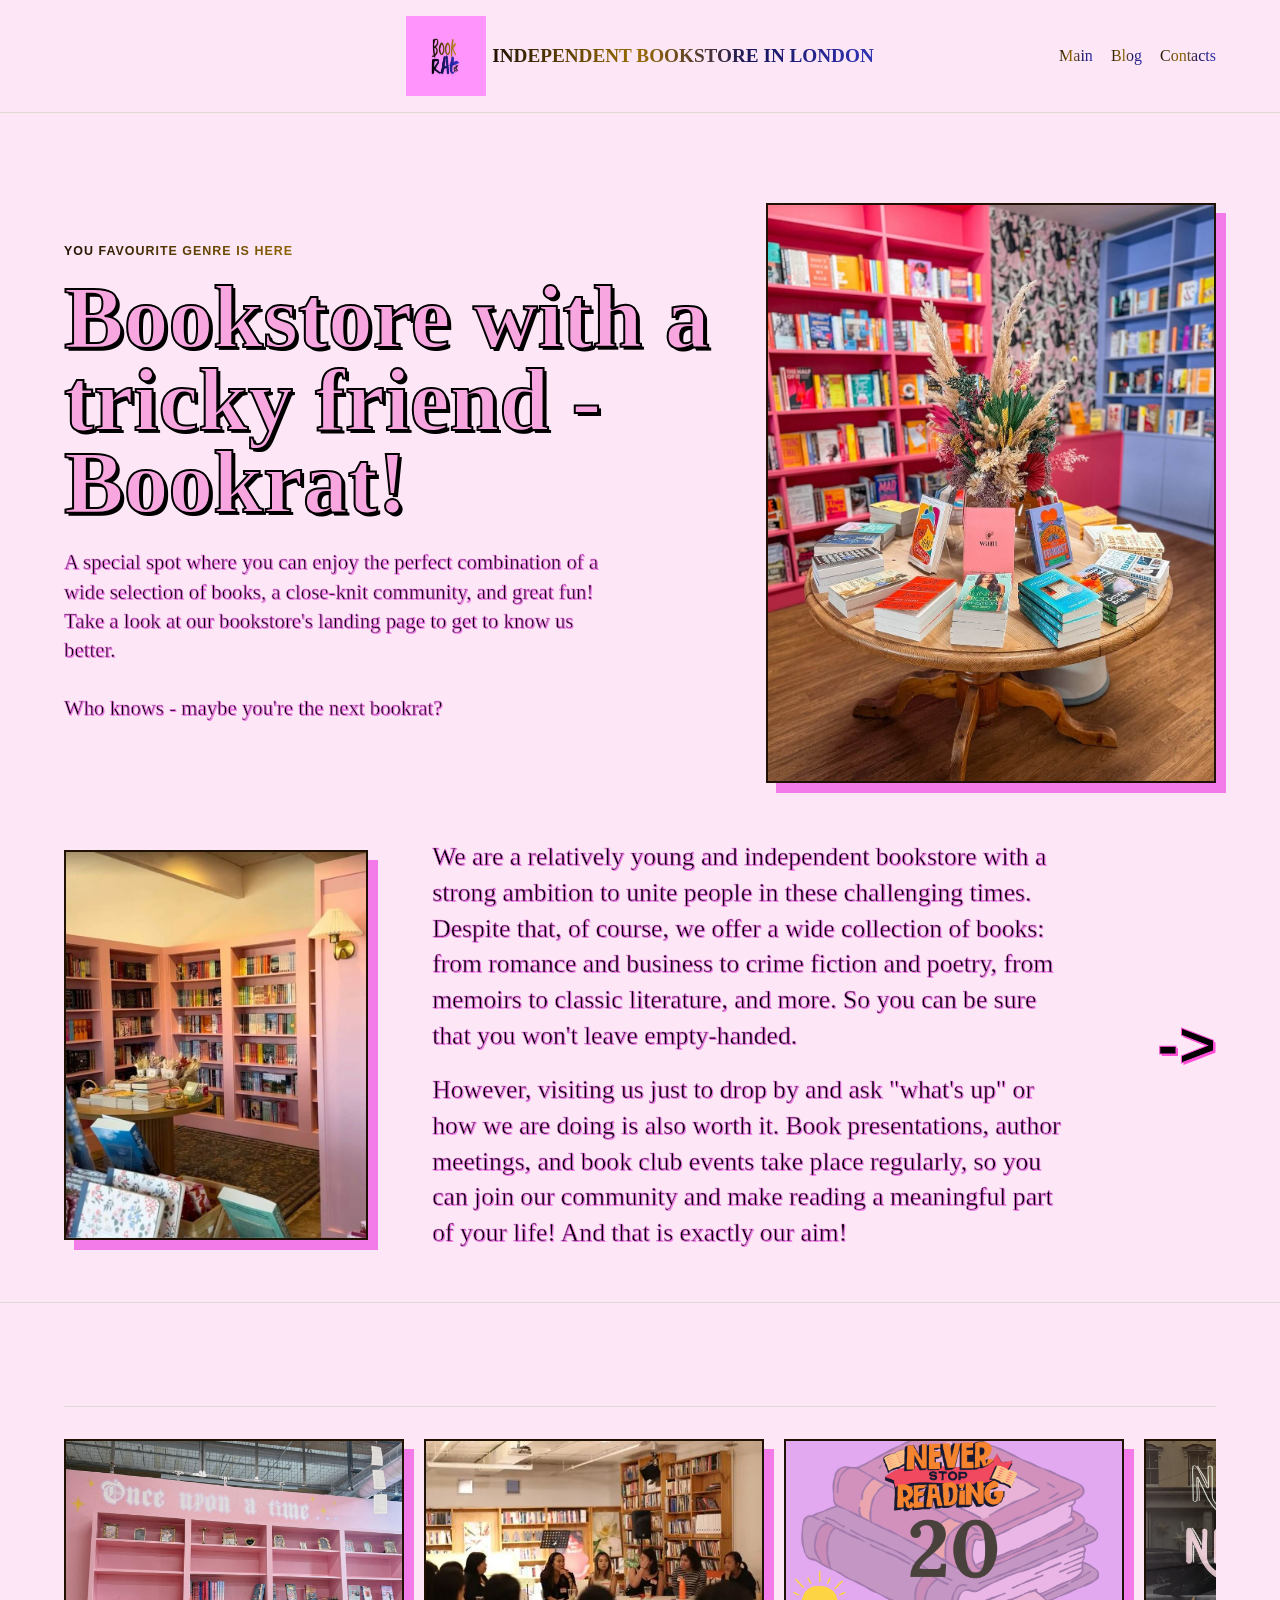
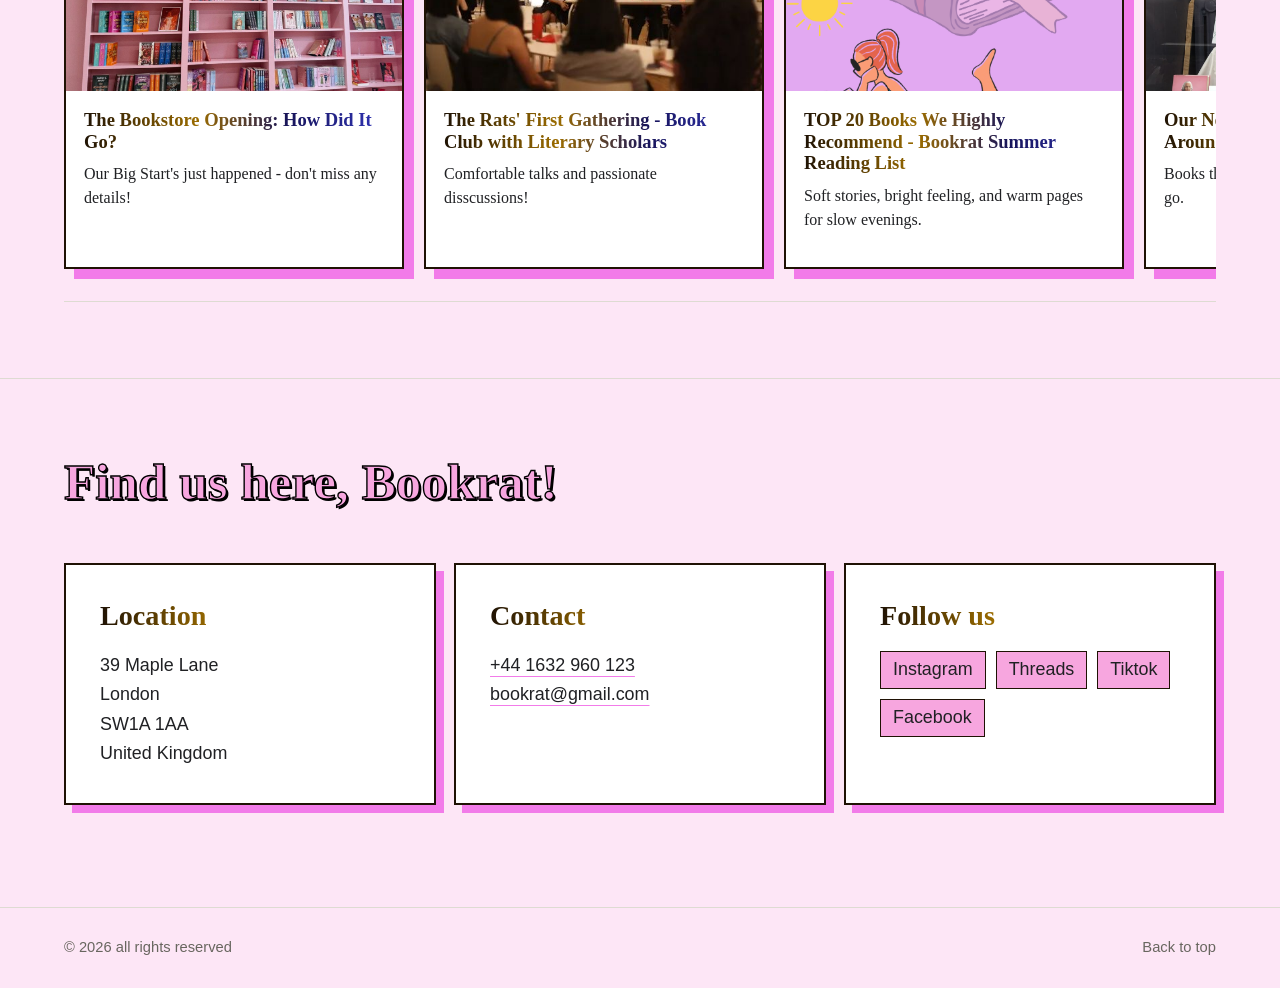
==== test1.html @ ea2aa586 "first upload pictures + html + css + backups" ====
<!doctype html>
<html lang="en">
  <head>
    <meta charset="utf-8">
    <meta name="viewport" content="width=device-width, initial-scale=1">
    <title>Independent Bookstore in London</title>
    <meta name="description" content="A static export of Nastusya Book News from WordPress.">
    <link rel="stylesheet" href="test1.css">
  </head>
  <body>
    <header class="site-header">
      <a class="site-title" href="#top" aria-label="Nastusya Book News home">
        <img class="site-logo" src="Images/BookRat.png" alt="">
        <span class="logo-text">Independent Bookstore in London</span>
      </a>
      <nav class="site-nav" aria-label="Primary navigation">
        <a href="#posts">Main</a>
        <a href="#gallery">Blog</a>
        <a href="#about">Contacts</a>
      </nav>
    </header>

    <main id="top">
      <section id="posts" class="hero" aria-labelledby="home-title">
        <div class="hero-copy">
          <p class="eyebrow">You favourite genre is here</p>
          <h1 id="home-title">Bookstore with a tricky friend - Bookrat!</h1>
          <p>
            A special spot where you can enjoy the perfect combination of a wide selection of books, a close-knit community, and great fun! Take a look
            at our bookstore's landing page to get to know us better.
            <br><br>
            Who knows - maybe you're the next bookrat?
          </p>
        </div>
        <div class="hero-image-wrap">
          <img
            class="hero-image"
            src="Images/main2.jpg"
            alt="Bookstore scene"
          >
        </div>
        <div class="main-info">
          <img class="main-info-image" src="Images/main4.jpg" alt="Books inside the bookstore">
          <div class="main-info-copy">
            <p>
              We are a relatively young and independent bookstore with a strong
              ambition to unite people in these challenging times. Despite that,
              of course, we offer a wide collection of books: from romance and
              business to crime fiction and poetry, from memoirs to classic
              literature, and more. So you can be sure that you won't leave
              empty-handed.
            </p>
            <p>
              However, visiting us just to drop by and ask "what's up" or how we
              are doing is also worth it. Book presentations, author meetings, and
              book club events take place regularly, so you can join our community
              and make reading a meaningful part of your life! And that is exactly
              our aim!
            </p>
          </div>
        </div>
      </section>

      <section id="gallery" class="section blog-section" aria-label="Blog">
        <div class="book-slider" aria-label="Featured book pages">
          <div class="book-track">
            <article class="book-page">
              <img src="Images/main9.jpg" alt="Featured book page">
              <h3>The Bookstore Opening: How Did It Go?</h3>
              <p>Our Big Start's just happened - don't miss any details!</p>
            </article>

            <article class="book-page">
              <img src="Images/main10.jpg" alt="Featured book page">
              <h3>The Rats' First Gathering - Book Club with Literary Scholars</h3>
              <p>Comfortable talks and passionate disscussions!</p>
            </article>

            <article class="book-page">
              <img src="Images/main11.png" alt="Featured book page">
              <h3>TOP 20 Books We Highly Recommend - Bookrat Summer Reading List</h3>
              <p>Soft stories, bright feeling, and warm pages for slow evenings.</p>
            </article>

            <article class="book-page">
              <img src="Images/main12.jpg" alt="Featured book page">
              <h3>Our New Arrivals: Bestsellers From Around The World!</h3>
              <p>Books that will steal your heart and never let go.</p>
            </article>

            <article class="book-page">
              <img src="Images/main13.png" alt="Featured book page">
              <h3>20% OFF Every Second Book - On Everything In Store!</h3>
              <p>To make your library bigger and more diverse.</p>
            </article>
          </div>
        </div>
      </section>

      <section id="about" class="section about-section" aria-labelledby="contacts-title">
        <div class="contact-intro">
          <h2 id="contacts-title">Find us here, Bookrat!</h2>
        </div>

        <div class="contact-grid">
          <address class="contact-card">
            <h3>Location</h3>
            <p>
              39 Maple Lane<br>
              London<br>
              SW1A 1AA<br>
              United Kingdom
            </p>
          </address>

          <div class="contact-card">
            <h3>Contact</h3>
            <p>
              <a href="tel:+441632960123">+44 1632 960 123</a><br>
              <a href="mailto:bookrat@gmail.com">bookrat@gmail.com</a>
            </p>
          </div>

          <div class="contact-card">
            <h3>Follow us</h3>
            <div class="social-links" aria-label="Social media links">
              <a href="#">instagram</a>
              <a href="#">threads</a>
              <a href="#">tiktok</a>
              <a href="#">facebook</a>
            </div>
          </div>
        </div>
      </section>
    </main>

    <footer class="site-footer">
      <p>&copy; 2026 all rights reserved</p>
      <a href="#top">Back to top</a>
    </footer>
    <script>
      const slider = document.querySelector(".book-slider");
      const track = document.querySelector(".book-track");

      if (slider && track) {
        const originalSlides = Array.from(track.children);
        const slideCount = originalSlides.length;
        const beforeClones = originalSlides.map((slide) => slide.cloneNode(true));
        const afterClones = originalSlides.map((slide) => slide.cloneNode(true));
        let slideIndex = slideCount;
        let startX = 0;
        let baseTranslate = 0;
        let isDragging = false;
        let autoMove;

        beforeClones.forEach((slide) => slide.setAttribute("aria-hidden", "true"));
        afterClones.forEach((slide) => slide.setAttribute("aria-hidden", "true"));
        track.prepend(...beforeClones);
        track.append(...afterClones);

        function slideStep() {
          const slide = track.querySelector(".book-page");
          const gap = parseFloat(window.getComputedStyle(track).gap) || 0;
          return slide.getBoundingClientRect().width + gap;
        }

        function moveToSlide(animate = true) {
          track.style.transition = animate ? "transform 360ms ease" : "none";
          track.style.transform = `translateX(${-slideIndex * slideStep()}px)`;
        }

        function keepSlidesInRange() {
          if (slideIndex >= slideCount && slideIndex < slideCount * 2) {
            return;
          }

          slideIndex = ((slideIndex % slideCount) + slideCount) % slideCount + slideCount;
          moveToSlide(false);
        }

        function startAutoMove() {
          window.clearInterval(autoMove);
          autoMove = window.setInterval(() => {
            if (document.hidden) {
              return;
            }

            keepSlidesInRange();
            slideIndex += 1;
            moveToSlide();
          }, 3600);
        }

        function finishDrag(clientX) {
          const dragDistance = clientX - startX;
          isDragging = false;
          slider.classList.remove("is-dragging");

          if (dragDistance < -60) {
            slideIndex += 1;
          } else if (dragDistance > 60) {
            slideIndex -= 1;
          }

          moveToSlide();
          startAutoMove();
        }

        slider.addEventListener("pointerdown", (event) => {
          isDragging = true;
          startX = event.clientX;
          baseTranslate = -slideIndex * slideStep();
          slider.classList.add("is-dragging");
          slider.setPointerCapture(event.pointerId);
          window.clearInterval(autoMove);
          track.style.transition = "none";
        });

        slider.addEventListener("pointermove", (event) => {
          if (!isDragging) {
            return;
          }

          const dragDistance = event.clientX - startX;
          track.style.transform = `translateX(${baseTranslate + dragDistance}px)`;
        });

        slider.addEventListener("pointerup", (event) => {
          if (isDragging) {
            finishDrag(event.clientX);
          }
        });

        slider.addEventListener("pointercancel", (event) => {
          if (isDragging) {
            finishDrag(event.clientX);
          }
        });

        track.addEventListener("transitionend", () => {
          if (slideIndex < slideCount) {
            slideIndex += slideCount;
            moveToSlide(false);
          }

          if (slideIndex >= slideCount * 2) {
            slideIndex -= slideCount;
            moveToSlide(false);
          }
        });

        window.addEventListener("resize", () => moveToSlide(false));
        document.addEventListener("visibilitychange", () => {
          if (document.hidden) {
            window.clearInterval(autoMove);
            return;
          }

          keepSlidesInRange();
          startAutoMove();
        });

        moveToSlide(false);
        startAutoMove();
      }
    </script>
  </body>
</html>
---- test1.css ----
:root {
  --paper: #fbfaf7;
  --ink: #202124;
  --muted: #68665f;
  --line: #dedbd2;
  --green: #245d4f;
  --blue: #244c7a;
  --coral: #b75345;
  --gold: #d6a84b;
  --shadow: 0 22px 50px rgba(32, 33, 36, 0.12);
}

* {
  box-sizing: border-box;
}

html {
  scroll-behavior: smooth;
}

body {
  margin: 0;
  background: #fde6f6;
  color: var(--ink);
  font-family: inherit;
  line-height: 1.6;
}

img {
  display: block;
  max-width: 200;
}

a {
  color: inherit;
}

.site-header {
  position: sticky;
  top: 0;
  z-index: 10;
  display: flex;
  align-items: center;
  justify-content: center;
  gap: 24px;
  min-height: 72px;
  padding: 16px clamp(20px, 5vw, 72px);
  border-bottom: 1px solid var(--line);
  background: rgba(253, 230, 246, 0.92);
  backdrop-filter: blur(14px);
}

.site-title {
  display: inline-flex;
  align-items: center;
  gap: 6px;
  color: var(--green);
  font-family: Arial, Helvetica, sans-serif;
  font-size: 1.15rem;
  font-weight: 800;
  letter-spacing: 0;
  text-decoration: none;
  text-transform: uppercase;
}

.site-logo {
  width: 80px;
  height: 80px;
  flex: 0 0 auto;
  object-fit: contain;
}

.site-title span {
  font-family: Schwabacher, Georgia, "Times New Roman", serif;
  font-size: clamp(1rem, 1.5vw, 1.5rem);
}

.logo-text {
  background: linear-gradient(90deg, #1f1204, #9b6c00 38%, #17145a 68%, #3034b7);
  color: transparent;
  -webkit-background-clip: text;
  background-clip: text;
}

.site-nav {
  position: absolute;
  right: clamp(20px, 5vw, 72px);
  display: flex;
  flex-wrap: wrap;
  justify-content: flex-end;
  gap: 8px 18px;
  font-family: Georgia, "Times New Roman", serif;
  font-size: clamp(1rem, 1.2vw, 1.2rem);
}

.site-nav a,
.site-footer a {
  text-decoration-color: transparent;
  text-underline-offset: 5px;
  transition: color 160ms ease, text-decoration-color 160ms ease;
}

.site-nav a {
  background: linear-gradient(90deg, #1f1204, #9b6c00 38%, #17145a 68%, #3034b7);
  color: transparent;
  -webkit-background-clip: text;
  background-clip: text;
  text-decoration: none;
}

.site-nav a:hover,
.site-footer a:hover {
  color: var(--coral);
  text-decoration-color: currentColor;
}

.hero {
  display: grid;
  grid-template-columns: minmax(0, 1.15fr) minmax(280px, 0.78fr);
  gap: clamp(18px, 3vw, 40px);
  align-items: center;
  min-height: calc(100vh - 72px);
  padding: clamp(40px, 7vw, 96px) clamp(20px, 5vw, 72px) clamp(28px, 4vw, 56px);
}

.hero-copy {
  max-width: 940px;
}

.eyebrow {
  margin: 0 0 14px;
  background: linear-gradient(90deg, #1f1204, #9b6c00 38%, #17145a 68%, #3034b7);
  color: transparent;
  -webkit-background-clip: text;
  background-clip: text;
  font-family: Arial, Helvetica, sans-serif;
  font-size: 0.78rem;
  font-weight: 800;
  letter-spacing: 0.08em;
  text-transform: uppercase;
}

h1,
h2,
h3,
p,
figure {
  margin-top: 0;
}

h1 {
  margin-bottom: 24px;
  color: #f7a6df;
  font-size: clamp(3.1rem, 7vw, 7rem);
  line-height: 0.92;
  letter-spacing: 0;
  -webkit-text-stroke: 2px #000000;
  text-shadow: 3px 3px 0 #000000;
}

h2 {
  margin-bottom: 0;
  font-size: clamp(2rem, 5vw, 4.3rem);
  line-height: 1;
  letter-spacing: 0;
}

h3 {
  margin-bottom: 0;
  font-size: clamp(1.35rem, 3vw, 2.25rem);
  line-height: 1.18;
  letter-spacing: 0;
}

.hero-copy p:last-child {
  max-width: 560px;
  color: #000000;
  font-size: clamp(1.1rem, 1.95vw, 1.3rem);
  line-height: 1.4;
  -webkit-text-stroke: 0.6px #f27be9;
  text-shadow: 1px 1px 0 #f27be9;
}

.hero-image-wrap {
  border: 2px solid #1f1204;
  background: #ffffff;
  box-shadow: 10px 10px 0 #f27be9;
}

.hero-image {
  width: 100%;
  height: min(64vh, 700px);
  object-fit: cover;
}

.main-info {
  position: relative;
  grid-column: 1 / -1;
  width: 100%;
  margin-top: clamp(6px, 1.5vw, 18px);
  padding-right: clamp(70px, 12vw, 150px);
  display: grid;
  grid-template-columns: minmax(220px, 0.48fr) minmax(0, 1fr);
  gap: clamp(24px, 5vw, 72px);
  align-items: center;
}

.main-info::after {
  content: "->";
  position: absolute;
  right: 0;
  top: 50%;
  color: #000000;
  font-family: Arial, Helvetica, sans-serif;
  font-size: clamp(2.4rem, 5vw, 4.8rem);
  font-weight: 900;
  line-height: 1;
  -webkit-text-stroke: 1px #ff4fd8;
  text-shadow: 2px 2px 0 #ff4fd8;
  transform: translateY(-50%);
}

.main-info-image {
  width: 100%;
  max-height: 500px;
  object-fit: cover;
  border: 2px solid #1f1204;
  box-shadow: 10px 10px 0 #f27be9;
}

.main-info-copy {
  justify-self: end;
}

.main-info-copy p {
  max-width: 650px;
  margin-bottom: 18px;
  color: #000000;
  font-size: clamp(1.22rem, 2.35vw, 1.6rem);
  line-height: 1.4;
  -webkit-text-stroke: 0.6px #f27be9;
  text-shadow: 1px 1px 0 #f27be9;
}

.main-info-copy p:last-child {
  margin-bottom: 0;
}

.section {
  padding: clamp(56px, 8vw, 112px) clamp(20px, 5vw, 72px);
  border-top: 1px solid var(--line);
}

.section-heading {
  display: grid;
  grid-template-columns: minmax(160px, 0.28fr) minmax(0, 1fr);
  gap: 24px;
  align-items: start;
  margin-bottom: clamp(28px, 5vw, 64px);
}

.post {
  display: grid;
  gap: 22px;
}

.verse {
  width: min(100%, 780px);
  margin: 0;
  padding: 22px 24px;
  border-left: 6px solid var(--gold);
  background: #ffffff;
  color: var(--blue);
  font: 700 1.2rem/1.5 Arial, Helvetica, sans-serif;
  white-space: pre-wrap;
}

.intro-block {
  width: min(100%, 980px);
  padding: clamp(26px, 5vw, 56px);
  border: 1px solid var(--line);
  background: #ffffff;
}

.intro-block h3 {
  color: var(--green);
}

.intro-block-alt {
  justify-self: end;
  border-color: rgba(36, 76, 122, 0.28);
}

.button-link {
  display: inline-flex;
  align-items: center;
  min-height: 44px;
  margin-top: 26px;
  padding: 0 20px;
  background: var(--ink);
  color: #ffffff;
  font-family: Arial, Helvetica, sans-serif;
  font-weight: 800;
  text-decoration: none;
  transition: background 160ms ease, transform 160ms ease;
}

.button-link::after {
  content: "->";
  margin-left: 10px;
}

.button-link:hover {
  background: var(--coral);
  transform: translateY(-1px);
}

.gallery-grid {
  display: grid;
  grid-auto-flow: dense;
  grid-template-columns: repeat(4, minmax(0, 1fr));
  gap: 16px;
}

.gallery-item {
  position: relative;
  min-height: 260px;
  margin: 0;
  overflow: hidden;
  border: 1px solid var(--line);
  background: #ffffff;
}

.gallery-item-large {
  grid-column: span 2;
  grid-row: span 2;
}

.gallery-item-wide {
  grid-column: span 2;
}

.gallery-item-tall {
  grid-row: span 2;
}

.gallery-item img {
  width: 100%;
  height: 100%;
  min-height: inherit;
  object-fit: cover;
}

.gallery-item figcaption {
  position: absolute;
  left: 12px;
  bottom: 12px;
  max-width: calc(100% - 24px);
  padding: 7px 10px;
  overflow-wrap: anywhere;
  background: rgba(32, 33, 36, 0.78);
  color: #ffffff;
  font-family: Arial, Helvetica, sans-serif;
  font-size: 0.78rem;
}

.blog-section {
  overflow: hidden;
  padding-bottom: clamp(42px, 6vw, 84px);
}

.about-section {
  padding-top: clamp(42px, 6vw, 84px);
}

.book-slider {
  width: 100%;
  overflow: hidden;
  cursor: grab;
  touch-action: pan-y;
  user-select: none;
  border-block: 1px solid var(--line);
  padding-block: clamp(18px, 3vw, 32px);
}

.book-slider.is-dragging {
  cursor: grabbing;
}

.book-track {
  display: flex;
  gap: 20px;
  width: max-content;
}

.book-page {
  width: clamp(220px, 28vw, 340px);
  min-height: 430px;
  flex: 0 0 auto;
  margin: 0;
  border: 2px solid #1f1204;
  background: #ffffff;
  box-shadow: 10px 10px 0 #f27be9;
  overflow: hidden;
}

.book-page img {
  width: 100%;
  height: 250px;
  object-fit: cover;
  pointer-events: none;
}

.book-page h3 {
  margin: 18px 18px 10px;
  background: linear-gradient(90deg, #1f1204, #9b6c00 38%, #17145a 68%, #3034b7);
  color: transparent;
  -webkit-background-clip: text;
  background-clip: text;
  font-size: clamp(1.05rem, 1.45vw, 1.35rem);
  line-height: 1.18;
  text-shadow: none;
}

.book-page p {
  margin: 0 18px 22px;
  color: var(--ink);
  font-size: 1rem;
  line-height: 1.45;
}

.contact-intro {
  margin-bottom: clamp(28px, 5vw, 56px);
}

.contact-intro h2 {
  max-width: 820px;
  color: #f7a6df;
  font-size: clamp(1.8rem, 4vw, 3.4rem);
  -webkit-text-stroke: 1.4px #000000;
  text-shadow: 2px 2px 0 #000000;
}

.contact-grid {
  display: grid;
  grid-template-columns: repeat(3, minmax(0, 1fr));
  gap: 18px;
}

.contact-card {
  min-height: 230px;
  padding: clamp(22px, 4vw, 34px);
  border: 2px solid #1f1204;
  background: #ffffff;
  box-shadow: 8px 8px 0 #f27be9;
  font-style: normal;
}

.contact-card h3 {
  margin-bottom: 18px;
  background: linear-gradient(90deg, #1f1204, #9b6c00 38%, #17145a 68%, #3034b7);
  color: transparent;
  -webkit-background-clip: text;
  background-clip: text;
  font-size: clamp(1.35rem, 2.2vw, 2rem);
}

.contact-card p,
.contact-card a {
  color: var(--ink);
  font-family: Arial, Helvetica, sans-serif;
  font-size: clamp(1rem, 1.4vw, 1.15rem);
  line-height: 1.65;
}

.contact-card p {
  margin-bottom: 0;
}

.contact-card a {
  text-decoration-color: #f27be9;
  text-underline-offset: 5px;
}

.social-links {
  display: flex;
  flex-wrap: wrap;
  gap: 10px;
}

.social-links a {
  display: inline-flex;
  align-items: center;
  min-height: 38px;
  padding: 0 12px;
  border: 1px solid #1f1204;
  background: #f7a6df;
  text-decoration: none;
  text-transform: capitalize;
}

.site-footer {
  display: flex;
  flex-wrap: wrap;
  align-items: center;
  justify-content: space-between;
  gap: 16px;
  padding: 28px clamp(20px, 5vw, 72px);
  border-top: 1px solid var(--line);
  color: var(--muted);
  font-family: Arial, Helvetica, sans-serif;
  font-size: 0.92rem;
}

.site-footer p {
  margin: 0;
}

@media (max-width: 900px) {
  .hero {
    grid-template-columns: 1fr;
    min-height: 0;
  }

  .hero-image {
    height: clamp(320px, 70vw, 620px);
  }

  .main-info {
    grid-template-columns: 1fr;
    padding-right: 0;
  }

  .main-info::after {
    display: none;
  }

  .main-info-copy {
    justify-self: stretch;
  }

  .section-heading {
    grid-template-columns: 1fr;
    gap: 10px;
  }

  .gallery-grid {
    grid-template-columns: repeat(2, minmax(0, 1fr));
  }

  .contact-grid {
    grid-template-columns: 1fr;
  }
}

@media (max-width: 620px) {
  .site-header {
    align-items: center;
    flex-direction: column;
    min-height: 0;
  }

  .site-nav {
    position: static;
    justify-content: center;
  }

  h1 {
    font-size: clamp(2.85rem, 16vw, 4.8rem);
  }

  .gallery-grid {
    grid-template-columns: 1fr;
  }

  .gallery-item,
  .gallery-item-large,
  .gallery-item-wide,
  .gallery-item-tall {
    grid-column: auto;
    grid-row: auto;
    min-height: 280px;
  }

  .intro-block {
    padding: 24px 20px;
  }
}
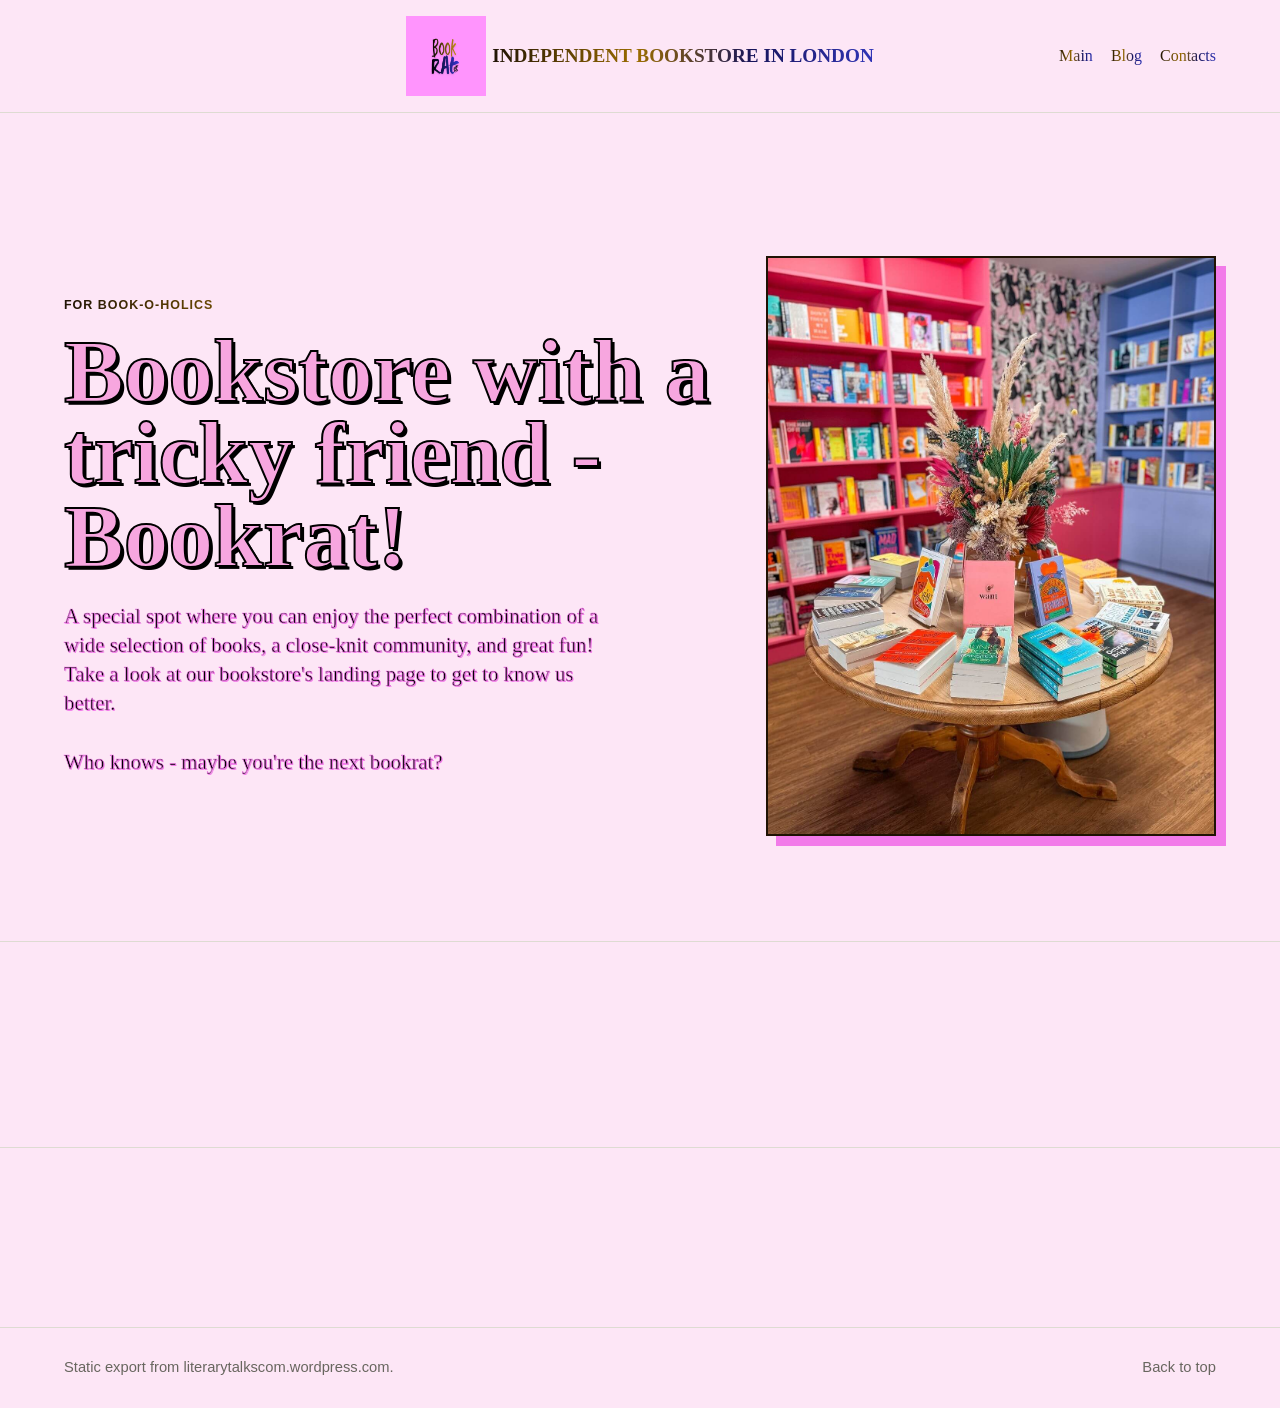
==== commit bc376255: "sitemap.xml coding changed" ====
--- a/test1.html
+++ b/test1.html
@@ -23,10 +23,11 @@
     <main id="top">
       <section id="posts" class="hero" aria-labelledby="home-title">
         <div class="hero-copy">
-          <p class="eyebrow">You favourite genre is here</p>
+          <p class="eyebrow">For Book-o-holics</p>
           <h1 id="home-title">Bookstore with a tricky friend - Bookrat!</h1>
           <p>
-            A special spot where you can enjoy the perfect combination of a wide selection of books, a close-knit community, and great fun! Take a look
+            A special spot where you can enjoy the perfect combination of a wide 
+            selection of books, a close-knit community, and great fun! Take a look
             at our bookstore's landing page to get to know us better.
             <br><br>
             Who knows - maybe you're the next bookrat?
@@ -39,230 +40,16 @@
             alt="Bookstore scene"
           >
         </div>
-        <div class="main-info">
-          <img class="main-info-image" src="Images/main4.jpg" alt="Books inside the bookstore">
-          <div class="main-info-copy">
-            <p>
-              We are a relatively young and independent bookstore with a strong
-              ambition to unite people in these challenging times. Despite that,
-              of course, we offer a wide collection of books: from romance and
-              business to crime fiction and poetry, from memoirs to classic
-              literature, and more. So you can be sure that you won't leave
-              empty-handed.
-            </p>
-            <p>
-              However, visiting us just to drop by and ask "what's up" or how we
-              are doing is also worth it. Book presentations, author meetings, and
-              book club events take place regularly, so you can join our community
-              and make reading a meaningful part of your life! And that is exactly
-              our aim!
-            </p>
-          </div>
-        </div>
       </section>
 
-      <section id="gallery" class="section blog-section" aria-label="Blog">
-        <div class="book-slider" aria-label="Featured book pages">
-          <div class="book-track">
-            <article class="book-page">
-              <img src="Images/main9.jpg" alt="Featured book page">
-              <h3>The Bookstore Opening: How Did It Go?</h3>
-              <p>Our Big Start's just happened - don't miss any details!</p>
-            </article>
+      <section id="gallery" class="section"></section>
 
-            <article class="book-page">
-              <img src="Images/main10.jpg" alt="Featured book page">
-              <h3>The Rats' First Gathering - Book Club with Literary Scholars</h3>
-              <p>Comfortable talks and passionate disscussions!</p>
-            </article>
-
-            <article class="book-page">
-              <img src="Images/main11.png" alt="Featured book page">
-              <h3>TOP 20 Books We Highly Recommend - Bookrat Summer Reading List</h3>
-              <p>Soft stories, bright feeling, and warm pages for slow evenings.</p>
-            </article>
-
-            <article class="book-page">
-              <img src="Images/main12.jpg" alt="Featured book page">
-              <h3>Our New Arrivals: Bestsellers From Around The World!</h3>
-              <p>Books that will steal your heart and never let go.</p>
-            </article>
-
-            <article class="book-page">
-              <img src="Images/main13.png" alt="Featured book page">
-              <h3>20% OFF Every Second Book - On Everything In Store!</h3>
-              <p>To make your library bigger and more diverse.</p>
-            </article>
-          </div>
-        </div>
-      </section>
-
-      <section id="about" class="section about-section" aria-labelledby="contacts-title">
-        <div class="contact-intro">
-          <h2 id="contacts-title">Find us here, Bookrat!</h2>
-        </div>
-
-        <div class="contact-grid">
-          <address class="contact-card">
-            <h3>Location</h3>
-            <p>
-              39 Maple Lane<br>
-              London<br>
-              SW1A 1AA<br>
-              United Kingdom
-            </p>
-          </address>
-
-          <div class="contact-card">
-            <h3>Contact</h3>
-            <p>
-              <a href="tel:+441632960123">+44 1632 960 123</a><br>
-              <a href="mailto:bookrat@gmail.com">bookrat@gmail.com</a>
-            </p>
-          </div>
-
-          <div class="contact-card">
-            <h3>Follow us</h3>
-            <div class="social-links" aria-label="Social media links">
-              <a href="#">instagram</a>
-              <a href="#">threads</a>
-              <a href="#">tiktok</a>
-              <a href="#">facebook</a>
-            </div>
-          </div>
-        </div>
-      </section>
+      <section id="about" class="section about-section"></section>
     </main>
 
     <footer class="site-footer">
-      <p>&copy; 2026 all rights reserved</p>
+      <p>Static export from literarytalkscom.wordpress.com.</p>
       <a href="#top">Back to top</a>
     </footer>
-    <script>
-      const slider = document.querySelector(".book-slider");
-      const track = document.querySelector(".book-track");
-
-      if (slider && track) {
-        const originalSlides = Array.from(track.children);
-        const slideCount = originalSlides.length;
-        const beforeClones = originalSlides.map((slide) => slide.cloneNode(true));
-        const afterClones = originalSlides.map((slide) => slide.cloneNode(true));
-        let slideIndex = slideCount;
-        let startX = 0;
-        let baseTranslate = 0;
-        let isDragging = false;
-        let autoMove;
-
-        beforeClones.forEach((slide) => slide.setAttribute("aria-hidden", "true"));
-        afterClones.forEach((slide) => slide.setAttribute("aria-hidden", "true"));
-        track.prepend(...beforeClones);
-        track.append(...afterClones);
-
-        function slideStep() {
-          const slide = track.querySelector(".book-page");
-          const gap = parseFloat(window.getComputedStyle(track).gap) || 0;
-          return slide.getBoundingClientRect().width + gap;
-        }
-
-        function moveToSlide(animate = true) {
-          track.style.transition = animate ? "transform 360ms ease" : "none";
-          track.style.transform = `translateX(${-slideIndex * slideStep()}px)`;
-        }
-
-        function keepSlidesInRange() {
-          if (slideIndex >= slideCount && slideIndex < slideCount * 2) {
-            return;
-          }
-
-          slideIndex = ((slideIndex % slideCount) + slideCount) % slideCount + slideCount;
-          moveToSlide(false);
-        }
-
-        function startAutoMove() {
-          window.clearInterval(autoMove);
-          autoMove = window.setInterval(() => {
-            if (document.hidden) {
-              return;
-            }
-
-            keepSlidesInRange();
-            slideIndex += 1;
-            moveToSlide();
-          }, 3600);
-        }
-
-        function finishDrag(clientX) {
-          const dragDistance = clientX - startX;
-          isDragging = false;
-          slider.classList.remove("is-dragging");
-
-          if (dragDistance < -60) {
-            slideIndex += 1;
-          } else if (dragDistance > 60) {
-            slideIndex -= 1;
-          }
-
-          moveToSlide();
-          startAutoMove();
-        }
-
-        slider.addEventListener("pointerdown", (event) => {
-          isDragging = true;
-          startX = event.clientX;
-          baseTranslate = -slideIndex * slideStep();
-          slider.classList.add("is-dragging");
-          slider.setPointerCapture(event.pointerId);
-          window.clearInterval(autoMove);
-          track.style.transition = "none";
-        });
-
-        slider.addEventListener("pointermove", (event) => {
-          if (!isDragging) {
-            return;
-          }
-
-          const dragDistance = event.clientX - startX;
-          track.style.transform = `translateX(${baseTranslate + dragDistance}px)`;
-        });
-
-        slider.addEventListener("pointerup", (event) => {
-          if (isDragging) {
-            finishDrag(event.clientX);
-          }
-        });
-
-        slider.addEventListener("pointercancel", (event) => {
-          if (isDragging) {
-            finishDrag(event.clientX);
-          }
-        });
-
-        track.addEventListener("transitionend", () => {
-          if (slideIndex < slideCount) {
-            slideIndex += slideCount;
-            moveToSlide(false);
-          }
-
-          if (slideIndex >= slideCount * 2) {
-            slideIndex -= slideCount;
-            moveToSlide(false);
-          }
-        });
-
-        window.addEventListener("resize", () => moveToSlide(false));
-        document.addEventListener("visibilitychange", () => {
-          if (document.hidden) {
-            window.clearInterval(autoMove);
-            return;
-          }
-
-          keepSlidesInRange();
-          startAutoMove();
-        });
-
-        moveToSlide(false);
-        startAutoMove();
-      }
-    </script>
   </body>
 </html>
